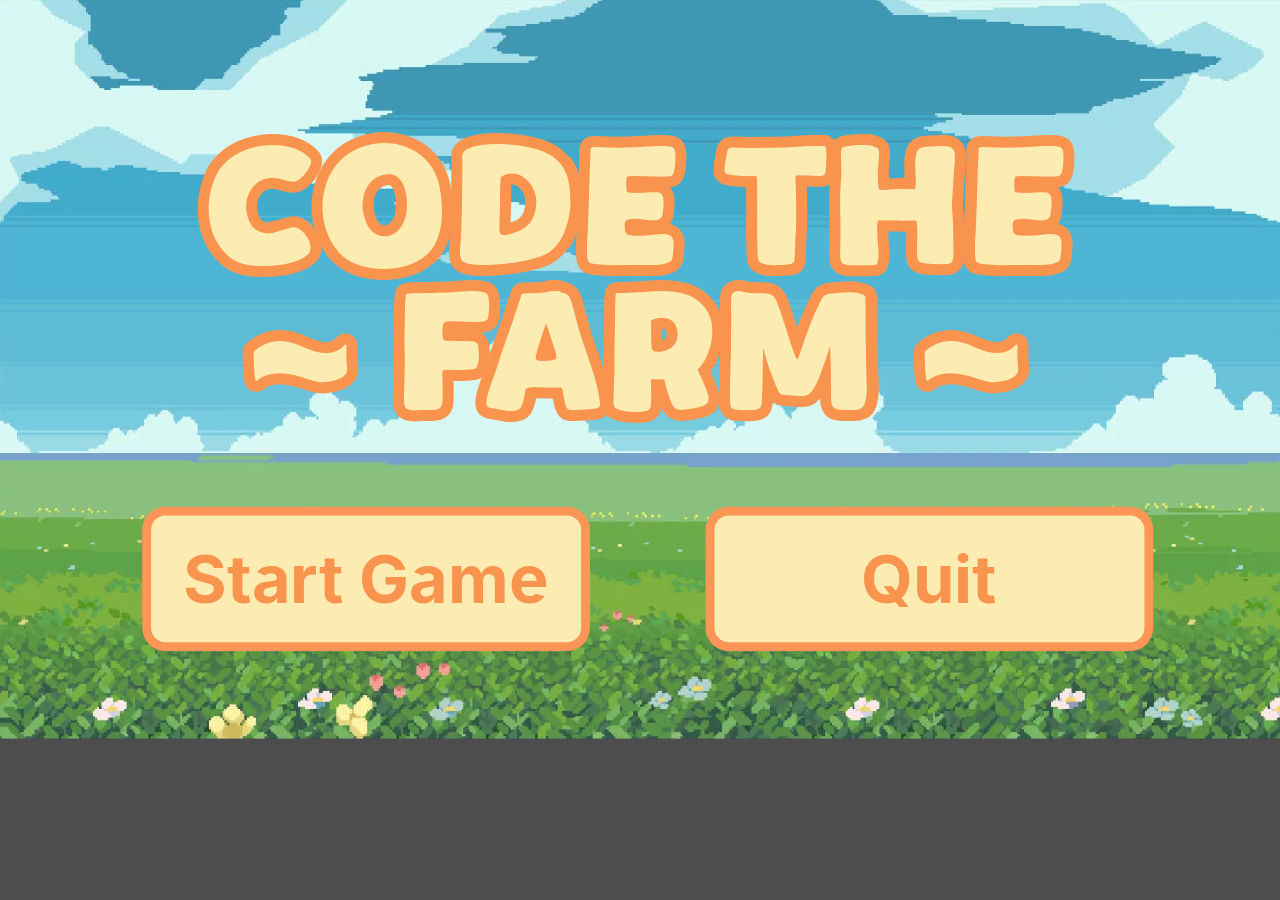
==== my-app/public/game/test.html @ faacc550 "imported game files and html, embedded into the game section as new component" ====
<!DOCTYPE html>
<html lang="en">
	<head>
		<meta charset="utf-8">
		<meta name="viewport" content="width=device-width, user-scalable=no, initial-scale=1.0">
		<title>test</title>
		<style>
html, body, #canvas {
	margin: 0;
	padding: 0;
	border: 0;
}

body {
	color: white;
	background-color: black;
	overflow: hidden;
	touch-action: none;
}

#canvas {
	display: block;
}

#canvas:focus {
	outline: none;
}

#status, #status-splash, #status-progress {
	position: absolute;
	left: 0;
	right: 0;
}

#status, #status-splash {
	top: 0;
	bottom: 0;
}

#status {
	background-color: #242424;
	display: flex;
	flex-direction: column;
	justify-content: center;
	align-items: center;
	visibility: hidden;
}

#status-splash {
	max-height: 100%;
	max-width: 100%;
	margin: auto;
}

#status-splash.show-image--false {
	display: none;
}

#status-splash.fullsize--true {
	height: 100%;
	width: 100%;
	object-fit: contain;
}

#status-splash.use-filter--false {
	image-rendering: pixelated;
}

#status-progress, #status-notice {
	display: none;
}

#status-progress {
	bottom: 10%;
	width: 50%;
	margin: 0 auto;
}

#status-notice {
	background-color: #5b3943;
	border-radius: 0.5rem;
	border: 1px solid #9b3943;
	color: #e0e0e0;
	font-family: 'Noto Sans', 'Droid Sans', Arial, sans-serif;
	line-height: 1.3;
	margin: 0 2rem;
	overflow: hidden;
	padding: 1rem;
	text-align: center;
	z-index: 1;
}
		</style>
		<link id="-gd-engine-icon" rel="icon" type="image/png" href="test.icon.png" />
<link rel="apple-touch-icon" href="test.apple-touch-icon.png"/>

	</head>
	<body>
		<canvas id="canvas">
			Your browser does not support the canvas tag.
		</canvas>

		<noscript>
			Your browser does not support JavaScript.
		</noscript>

		<div id="status">
			<img id="status-splash" class="show-image--true fullsize--true use-filter--true" src="test.png" alt="">
			<progress id="status-progress"></progress>
			<div id="status-notice"></div>
		</div>

		<script src="test.js"></script>
		<script>
const GODOT_CONFIG = {"args":[],"canvasResizePolicy":2,"emscriptenPoolSize":8,"ensureCrossOriginIsolationHeaders":true,"executable":"test","experimentalVK":false,"fileSizes":{"test.pck":33150200,"test.wasm":37902138},"focusCanvas":true,"gdextensionLibs":[],"godotPoolSize":4};
const GODOT_THREADS_ENABLED = false;
const engine = new Engine(GODOT_CONFIG);

(function () {
	const statusOverlay = document.getElementById('status');
	const statusProgress = document.getElementById('status-progress');
	const statusNotice = document.getElementById('status-notice');

	let initializing = true;
	let statusMode = '';

	function setStatusMode(mode) {
		if (statusMode === mode || !initializing) {
			return;
		}
		if (mode === 'hidden') {
			statusOverlay.remove();
			initializing = false;
			return;
		}
		statusOverlay.style.visibility = 'visible';
		statusProgress.style.display = mode === 'progress' ? 'block' : 'none';
		statusNotice.style.display = mode === 'notice' ? 'block' : 'none';
		statusMode = mode;
	}

	function setStatusNotice(text) {
		while (statusNotice.lastChild) {
			statusNotice.removeChild(statusNotice.lastChild);
		}
		const lines = text.split('\n');
		lines.forEach((line) => {
			statusNotice.appendChild(document.createTextNode(line));
			statusNotice.appendChild(document.createElement('br'));
		});
	}

	function displayFailureNotice(err) {
		console.error(err);
		if (err instanceof Error) {
			setStatusNotice(err.message);
		} else if (typeof err === 'string') {
			setStatusNotice(err);
		} else {
			setStatusNotice('An unknown error occurred.');
		}
		setStatusMode('notice');
		initializing = false;
	}

	const missing = Engine.getMissingFeatures({
		threads: GODOT_THREADS_ENABLED,
	});

	if (missing.length !== 0) {
		if (GODOT_CONFIG['serviceWorker'] && GODOT_CONFIG['ensureCrossOriginIsolationHeaders'] && 'serviceWorker' in navigator) {
			let serviceWorkerRegistrationPromise;
			try {
				serviceWorkerRegistrationPromise = navigator.serviceWorker.getRegistration();
			} catch (err) {
				serviceWorkerRegistrationPromise = Promise.reject(new Error('Service worker registration failed.'));
			}
			// There's a chance that installing the service worker would fix the issue
			Promise.race([
				serviceWorkerRegistrationPromise.then((registration) => {
					if (registration != null) {
						return Promise.reject(new Error('Service worker already exists.'));
					}
					return registration;
				}).then(() => engine.installServiceWorker()),
				// For some reason, `getRegistration()` can stall
				new Promise((resolve) => {
					setTimeout(() => resolve(), 2000);
				}),
			]).then(() => {
				// Reload if there was no error.
				window.location.reload();
			}).catch((err) => {
				console.error('Error while registering service worker:', err);
			});
		} else {
			// Display the message as usual
			const missingMsg = 'Error\nThe following features required to run Godot projects on the Web are missing:\n';
			displayFailureNotice(missingMsg + missing.join('\n'));
		}
	} else {
		setStatusMode('progress');
		engine.startGame({
			'onProgress': function (current, total) {
				if (current > 0 && total > 0) {
					statusProgress.value = current;
					statusProgress.max = total;
				} else {
					statusProgress.removeAttribute('value');
					statusProgress.removeAttribute('max');
				}
			},
		}).then(() => {
			setStatusMode('hidden');
		}, displayFailureNotice);
	}
}());
		</script>
	</body>
</html>
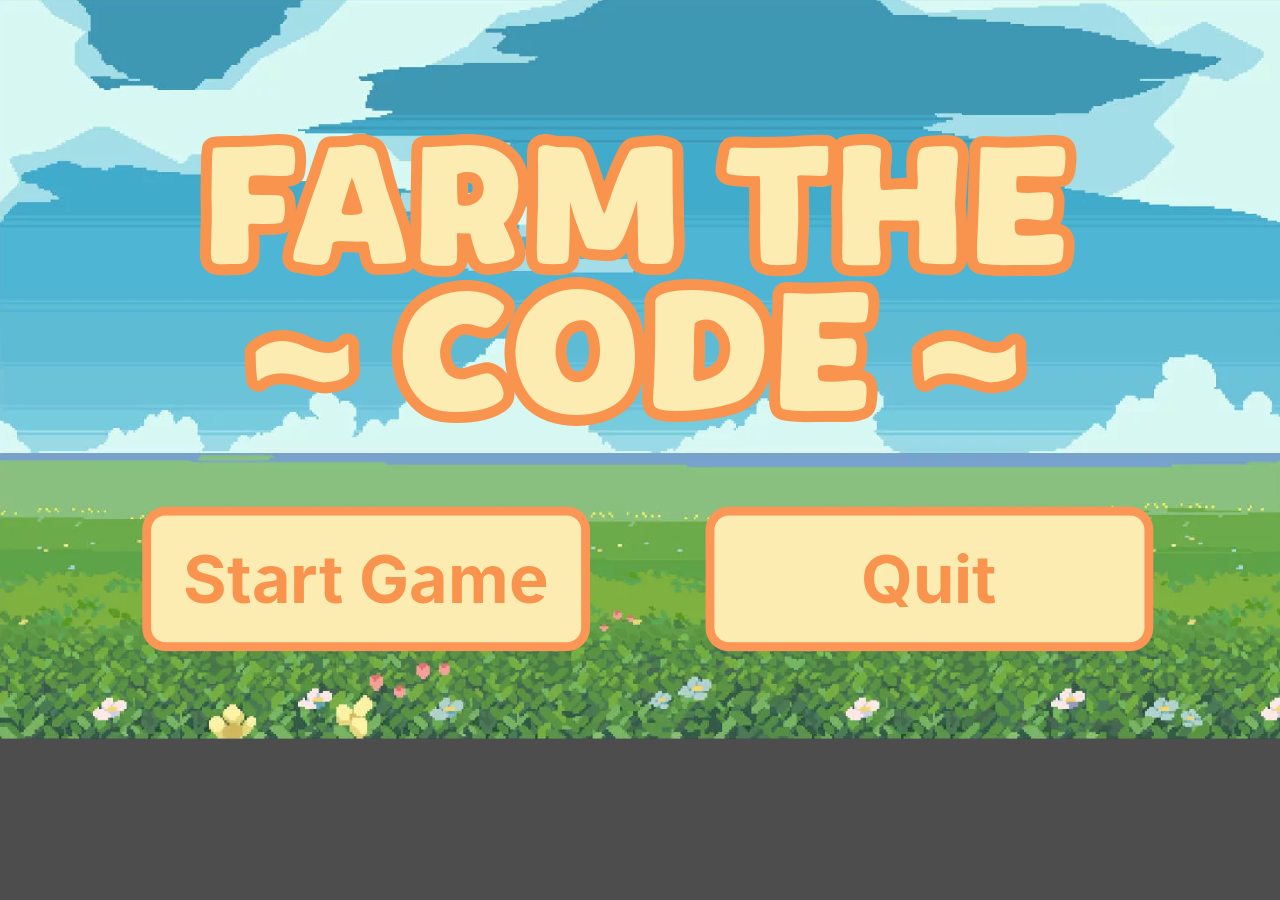
==== commit a94a99b3: "added text into the opening scene" ====
--- a/my-app/public/game/test.html
+++ b/my-app/public/game/test.html
@@ -111,7 +111,7 @@
 
 		<script src="test.js"></script>
 		<script>
-const GODOT_CONFIG = {"args":[],"canvasResizePolicy":2,"emscriptenPoolSize":8,"ensureCrossOriginIsolationHeaders":true,"executable":"test","experimentalVK":false,"fileSizes":{"test.pck":33150200,"test.wasm":37902138},"focusCanvas":true,"gdextensionLibs":[],"godotPoolSize":4};
+const GODOT_CONFIG = {"args":[],"canvasResizePolicy":2,"emscriptenPoolSize":8,"ensureCrossOriginIsolationHeaders":true,"executable":"test","experimentalVK":false,"fileSizes":{"test.pck":33150232,"test.wasm":37902138},"focusCanvas":true,"gdextensionLibs":[],"godotPoolSize":4};
 const GODOT_THREADS_ENABLED = false;
 const engine = new Engine(GODOT_CONFIG);
 
